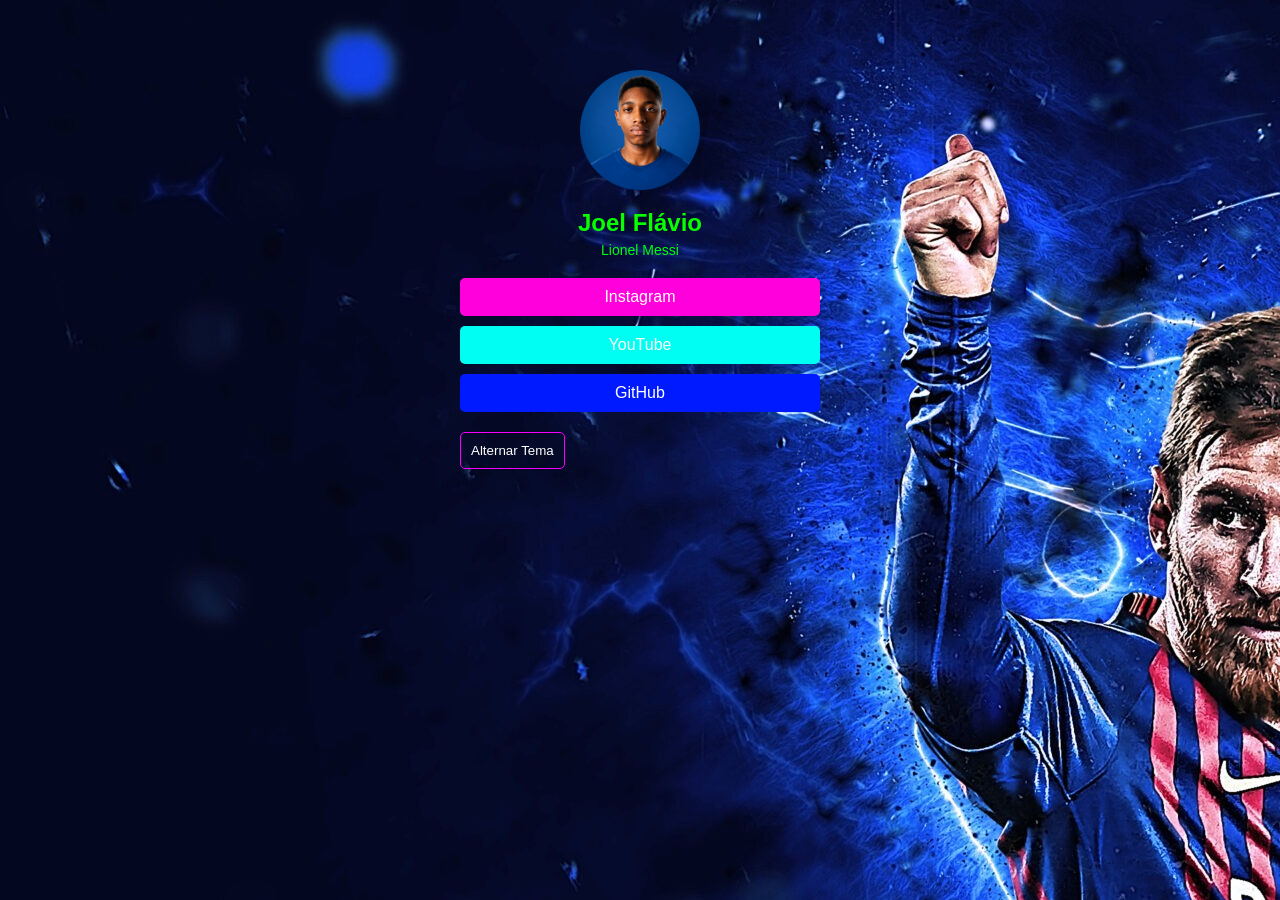
==== meuprojeto/index.html @ 5aadf250 "rebase" ====
<!DOCTYPE html>
<html lang="pt-BR">
<head>
<meta charset="UTF-8">
<title>Meu Linktree</title>
<link rel="stylesheet" href="styles.css">
</head>
<body>
<div class="container text-center">
<img src="./profile.jpg" alt="Foto" class="avatar">
<h1 class="title">Joel Flávio 

</h1>
<p class="subtitle">Lionel Messi 
</p>
<div class="links">

<a href="https://www.instagram.com/leomessi/" class="btn btn-primary">Instagram</a>
<a href="https://www.youtube.com/user/LeoMessi" class="btn btn-secondary">YouTube</a>
<a href="" class="btn btn-dark">GitHub</a>
</div>
<button class="btn btn-outline" onclick="toggleTheme()">
Alternar Tema
</button>
</div>
<script src="script.js"></script>
</body>
</html>
---- meuprojeto/styles.css ----
/* Reset básico */
* {
  margin: 0;
  padding: 0;
  box-sizing: border-box;
}

/* Corpo */
body {
  font-family: Arial, sans-serif;
  background-image: url(kkk.jpg)
}

/* Container estilo Bootstrap */
.container {
  max-width: 400px;
  margin: 50px auto;
  padding: 20px;
}

/* Centralização */
.text-center {
  text-align: center;
}

/* Avatar */
.avatar {
  width: 120px;
  border-radius: 50%;
  margin-bottom: 15px;
}

/* Títulos */
.title {
  font-size: 24px;
  margin-bottom: 5px;
}

.subtitle {
  font-size: 14px;
  margin-bottom: 20px;
  color: #00ff0d;
}

/* Links */
.links {
  display: flex;
  flex-direction: column;
  gap: 10px;
  margin-bottom: 20px;
}

/* Botões estilo Bootstrap */
.btn {
  display: block;
  padding: 10px;
  text-decoration: none;
  border-radius: 5px;
  transition: 0.3s;
  cursor: pointer;
}

/* Variantes */
.btn-primary {
  background-color: #ff00dd;
  color: rgb(255, 255, 255);
}

.btn-secondary {
  background-color: #00fff2;
  color: rgb(255, 255, 255);
}

.btn-dark {
  background-color: #001aff;
  color: rgb(255, 255, 255);
}

.btn-outline {
  border: 1px solid #f700ff; 
   color: #ffffff;
 background: transparent;
}


/* Hover */
.btn:hover {
  opacity: 0.8;
}

/* Tema escuro */
.dark-mode {
  background-color: #00ccff;
  color: #e90808;
}

.dark-mode .btn-outline {
  color: #ffffff;
  border-color: #ae00ff;
}

.dark-mode .btn-primary {
  background-color: #ae00ff;
  color: rgb(255, 255, 255);
}

.dark-mode .btn-secondary {
  background-color: #00a0a0;
  color: rgb(255, 255, 255);
}

.dark-mode .btn-dark {
  background-color: #ee7300;
  color: rgb(255, 255, 255);
}

.dark-mode {
  font-family: Arial, sans-serif;
  background-color: #68d880;
  color: #00ffdd;
}

.dark-mode .subtitle {
  font-size: 14px;
  margin-bottom: 20px;
  color: #00ffff;
}

body{font-family: Arial, sans-serif;
  background-color: #09ff00;
  color: #09ff00;
}
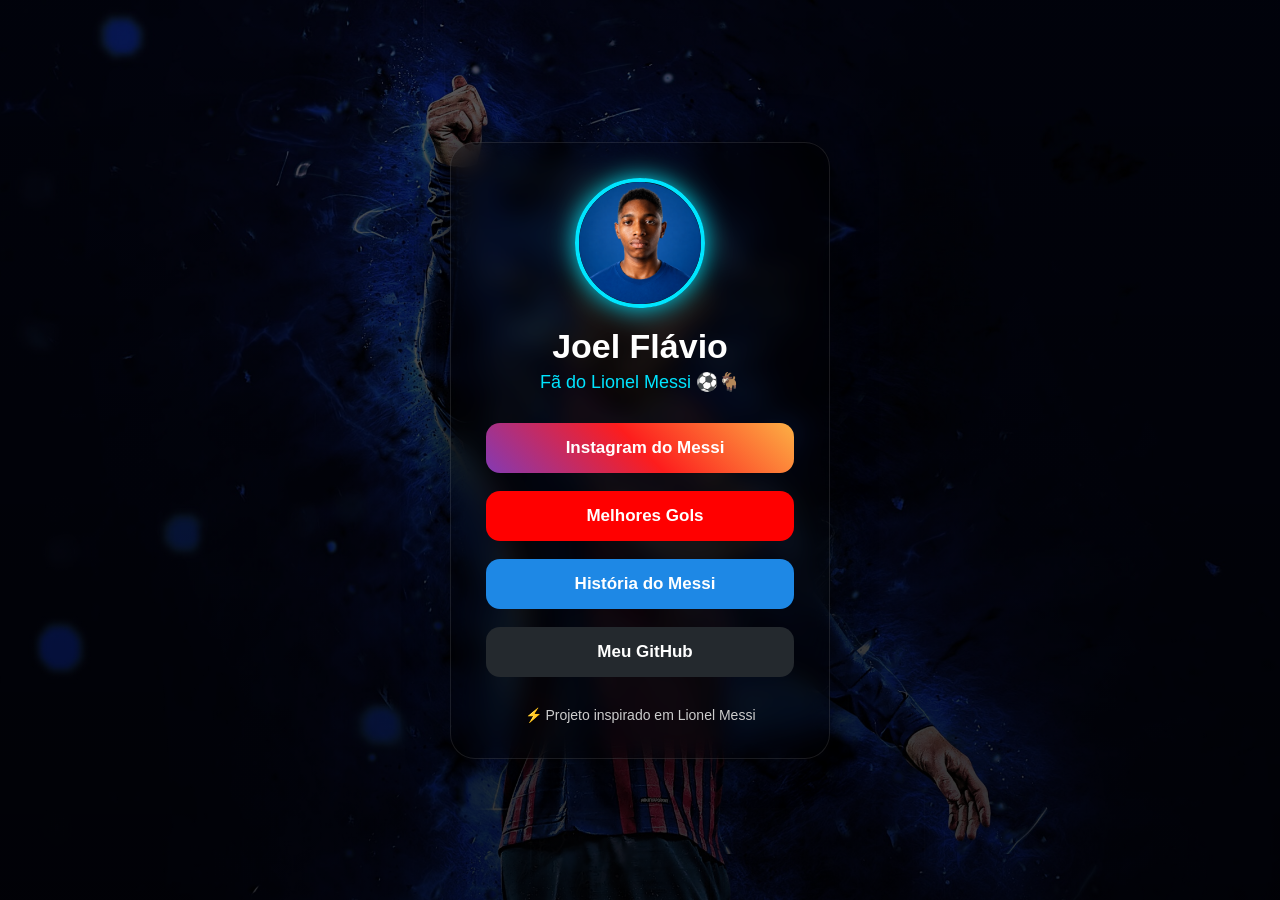
==== commit 6f4fb2a7: "Add sticky footer template and custom styles - Created a new sticky footer template with HTML and CS" ====
--- a/meuprojeto/index.html
+++ b/meuprojeto/index.html
@@ -1,28 +1,222 @@
 <!DOCTYPE html>
 <html lang="pt-BR">
+
 <head>
-<meta charset="UTF-8">
-<title>Meu Linktree</title>
-<link rel="stylesheet" href="styles.css">
+  <meta charset="UTF-8">
+  <meta name="viewport" content="width=device-width, initial-scale=1.0">
+
+  <title>Joel Flávio | Messi</title>
+
+  <link rel="stylesheet"
+  href="kkk.jpg">
+
+  <style>
+
+    *{
+      margin:0;
+      padding:0;
+      box-sizing:border-box;
+      font-family:Arial, Helvetica, sans-serif;
+    }
+
+    body{
+      height:100vh;
+
+      background:
+      linear-gradient(rgba(0,0,0,0.65),
+      rgba(0,0,0,0.8)),
+
+      url('kkk.jpg');
+
+      background-size:cover;
+      background-position:center;
+
+      display:flex;
+      justify-content:center;
+      align-items:center;
+      overflow:hidden;
+    }
+
+    .container{
+
+      width:380px;
+
+      background:rgba(0,0,0,0.45);
+
+      border:1px solid rgba(255,255,255,0.1);
+
+      backdrop-filter:blur(12px);
+
+      border-radius:25px;
+
+      padding:35px;
+
+      text-align:center;
+
+      box-shadow:0 0 40px rgba(0,0,0,0.7);
+
+      animation:entrada 1s ease;
+    }
+
+    @keyframes entrada{
+
+      from{
+        opacity:0;
+        transform:translateY(40px);
+      }
+
+      to{
+        opacity:1;
+        transform:translateY(0);
+      }
+
+    }
+
+    .avatar{
+
+      width:130px;
+      height:130px;
+
+      border-radius:50%;
+
+      border:4px solid #00e5ff;
+
+      object-fit:cover;
+
+      box-shadow:0 0 25px #00e5ff;
+
+      margin-bottom:15px;
+    }
+
+    h1{
+      color:white;
+      font-size:34px;
+      margin-bottom:5px;
+    }
+
+    .subtitle{
+      color:#00e5ff;
+      margin-bottom:30px;
+      font-size:18px;
+    }
+
+    .links{
+      display:flex;
+      flex-direction:column;
+      gap:18px;
+    }
+
+    .btn{
+
+      text-decoration:none;
+
+      padding:15px;
+
+      border-radius:14px;
+
+      color:white;
+
+      font-weight:bold;
+
+      transition:0.4s;
+
+      font-size:17px;
+
+      display:flex;
+      align-items:center;
+      justify-content:center;
+      gap:10px;
+    }
+
+    .instagram{
+      background:linear-gradient(45deg,#833ab4,#fd1d1d,#fcb045);
+    }
+
+    .youtube{
+      background:#ff0000;
+    }
+
+    .github{
+      background:#24292e;
+    }
+
+    .wikipedia{
+      background:#1e88e5;
+    }
+
+    .btn:hover{
+      transform:scale(1.05);
+      box-shadow:0 0 20px rgba(255,255,255,0.3);
+    }
+
+    .footer{
+      margin-top:30px;
+      color:#ccc;
+      font-size:14px;
+    }
+
+  </style>
+
 </head>
+
 <body>
-<div class="container text-center">
-<img src="./profile.jpg" alt="Foto" class="avatar">
-<h1 class="title">Joel Flávio 
-
-</h1>
-<p class="subtitle">Lionel Messi 
-</p>
-<div class="links">
-
-<a href="https://www.instagram.com/leomessi/" class="btn btn-primary">Instagram</a>
-<a href="https://www.youtube.com/user/LeoMessi" class="btn btn-secondary">YouTube</a>
-<a href="" class="btn btn-dark">GitHub</a>
-</div>
-<button class="btn btn-outline" onclick="toggleTheme()">
-Alternar Tema
-</button>
-</div>
-<script src="script.js"></script>
+
+  <div class="container">
+
+    <img src="profile.jpg" class="avatar">
+
+    <h1>Joel Flávio</h1>
+
+    <p class="subtitle">
+      Fã do Lionel Messi ⚽🐐
+    </p>
+
+    <div class="links">
+
+      <a href="https://www.instagram.com/leomessi/"
+      target="_blank"
+      class="btn instagram">
+
+        <i class="fa-brands fa-instagram"></i>
+        Instagram do Messi
+
+      </a>
+
+      <a href="https://www.youtube.com/@LeoMessi10i"
+      target="_blank"
+      class="btn youtube">
+
+        <i class="fa-brands fa-youtube"></i>
+        Melhores Gols
+
+      </a>
+
+      <a href="https://pt.wikipedia.org/wiki/Lionel_Messi"
+      target="_blank"
+      class="btn wikipedia">
+
+        <i class="fa-solid fa-book"></i>
+        História do Messi
+
+      </a>
+
+      <a href="https://github.com/"
+      target="_blank"
+      class="btn github">
+
+        <i class="fa-brands fa-github"></i>
+        Meu GitHub
+
+      </a>
+
+    </div>
+
+    <div class="footer">
+      ⚡ Projeto inspirado em Lionel Messi
+    </div>
+
+  </div>
+
 </body>
-</html>
+
+</html>
